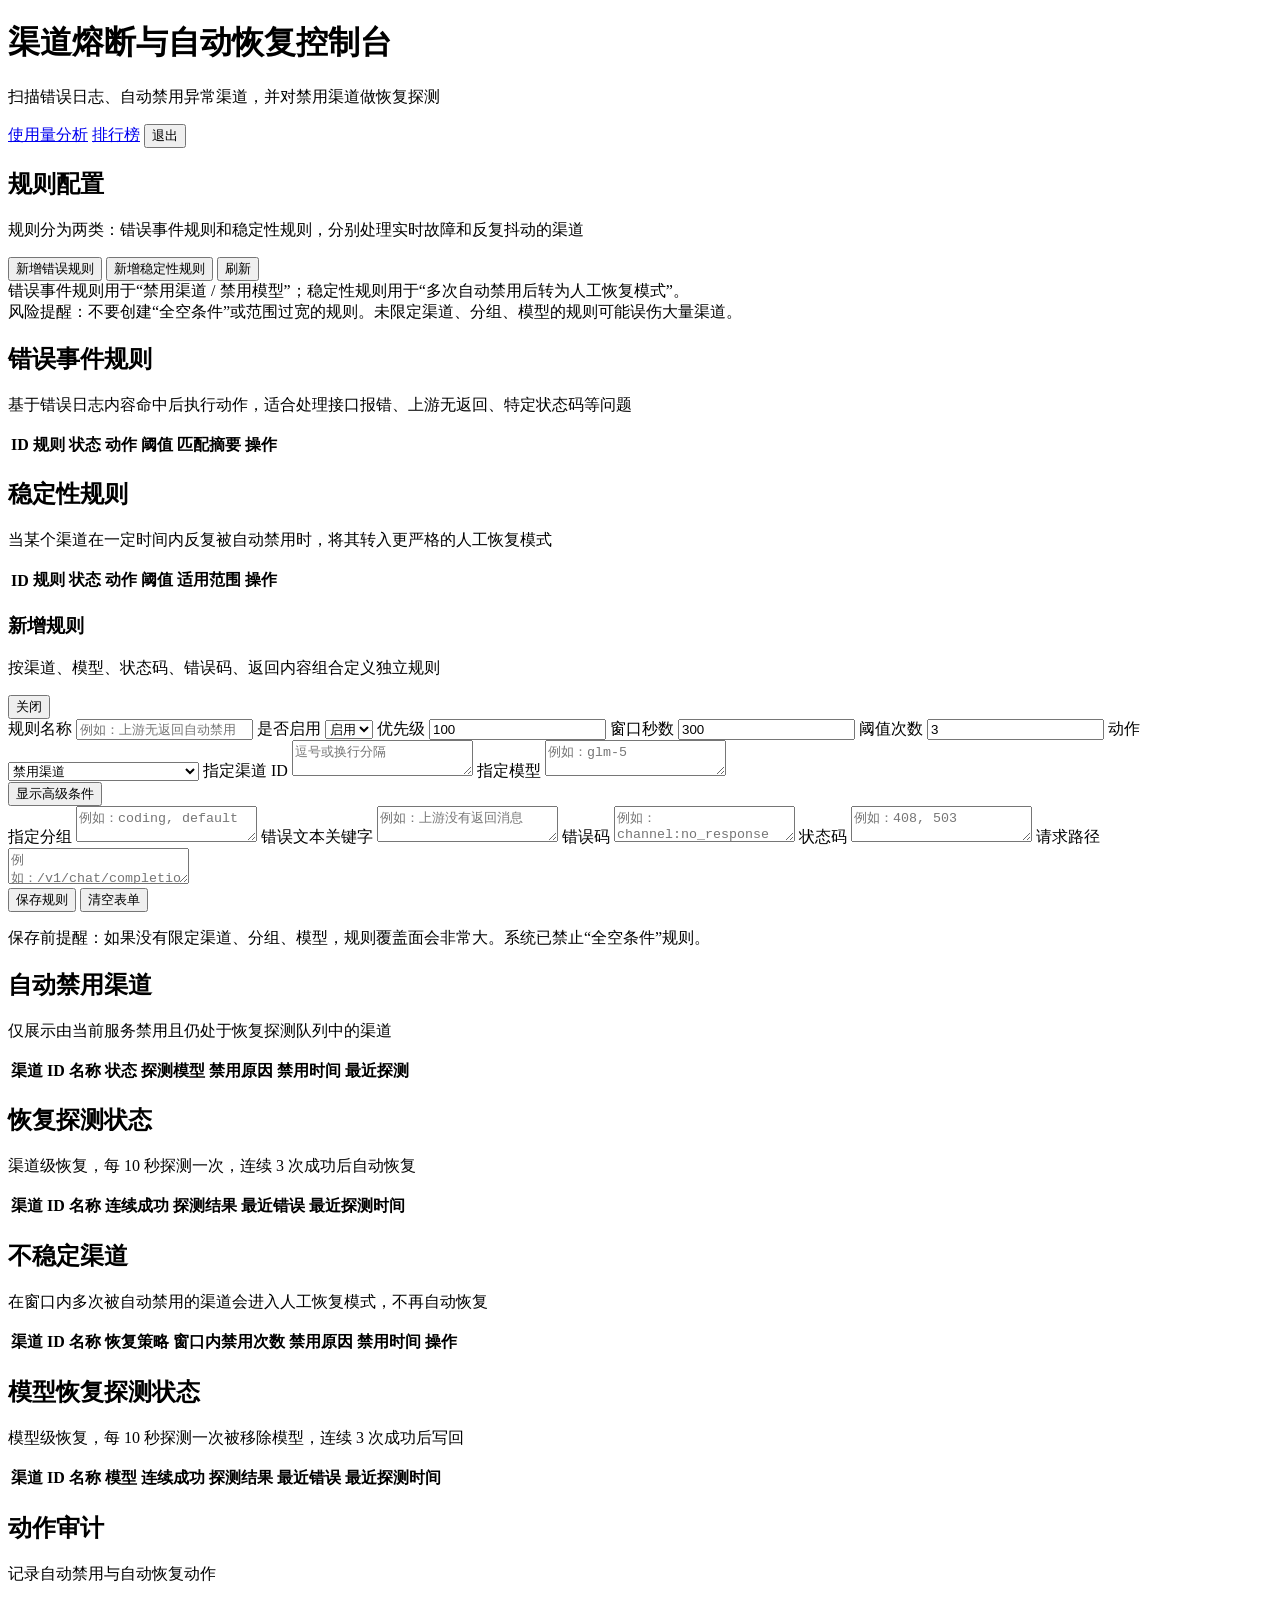
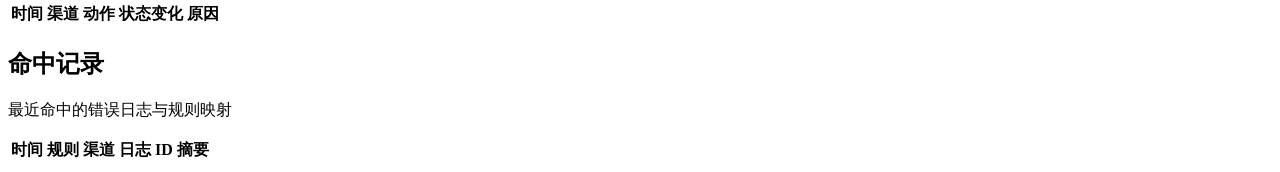
==== app/templates/admin.html @ 4867d364 "feat: move group matching into advanced rule filters" ====
<!doctype html>
<html lang="zh-CN">
<head>
  <meta charset="UTF-8" />
  <meta name="viewport" content="width=device-width, initial-scale=1.0" />
  <title>渠道熔断与恢复控制台</title>
  <link rel="stylesheet" href="/static/styles.css" />
</head>
<body>
  <header>
    <div class="topbar">
      <div>
        <h1>渠道熔断与自动恢复控制台</h1>
        <p>扫描错误日志、自动禁用异常渠道，并对禁用渠道做恢复探测</p>
      </div>
      <nav class="nav-links">
        <a href="/analytics">使用量分析</a>
        <a href="/leaderboard">排行榜</a>
        <button class="ghost-btn mini-btn" id="logoutBtn" type="button">退出</button>
      </nav>
    </div>
  </header>

  <section class="cards" id="summaryCards"></section>
  <section class="panel hidden" id="refreshWarningPanel">
    <div class="hint-banner warning" id="refreshWarningText"></div>
  </section>

  <section class="panel split">
    <div>
      <div class="section-title">
        <div>
          <h2>规则配置</h2>
          <p>规则分为两类：错误事件规则和稳定性规则，分别处理实时故障和反复抖动的渠道</p>
        </div>
        <div class="inline-actions">
          <button id="openCreateErrorRuleBtn" type="button">新增错误规则</button>
          <button class="ghost-btn" id="openCreateStabilityRuleBtn" type="button">新增稳定性规则</button>
          <button class="ghost-btn" id="refreshBtn" type="button">刷新</button>
        </div>
      </div>
      <div class="hint-banner">
        错误事件规则用于“禁用渠道 / 禁用模型”；稳定性规则用于“多次自动禁用后转为人工恢复模式”。
      </div>
      <div class="hint-banner warning">
        风险提醒：不要创建“全空条件”或范围过宽的规则。未限定渠道、分组、模型的规则可能误伤大量渠道。
      </div>
    </div>

    <div>
      <div class="section-title">
        <div>
          <h2>错误事件规则</h2>
          <p>基于错误日志内容命中后执行动作，适合处理接口报错、上游无返回、特定状态码等问题</p>
        </div>
      </div>
      <div class="table-wrap">
        <table id="errorRulesTable" class="rules-table">
          <thead>
            <tr>
              <th>ID</th>
              <th>规则</th>
              <th>状态</th>
              <th>动作</th>
              <th>阈值</th>
              <th>匹配摘要</th>
              <th>操作</th>
            </tr>
          </thead>
          <tbody></tbody>
        </table>
      </div>
    </div>
  </section>

  <section class="panel">
    <div class="section-title">
      <div>
        <h2>稳定性规则</h2>
        <p>当某个渠道在一定时间内反复被自动禁用时，将其转入更严格的人工恢复模式</p>
      </div>
    </div>
    <div class="table-wrap">
      <table id="stabilityRulesTable" class="rules-table">
        <thead>
          <tr>
            <th>ID</th>
            <th>规则</th>
            <th>状态</th>
            <th>动作</th>
            <th>阈值</th>
            <th>适用范围</th>
            <th>操作</th>
          </tr>
        </thead>
        <tbody></tbody>
      </table>
    </div>
  </section>

  <div class="modal hidden" id="ruleModal">
    <div class="modal-backdrop" data-close-rule-modal="true"></div>
    <div class="modal-dialog rule-dialog">
      <div class="modal-header">
        <div>
          <h3 id="ruleModalTitle">新增规则</h3>
          <p id="ruleModalDesc">按渠道、模型、状态码、错误码、返回内容组合定义独立规则</p>
        </div>
        <button type="button" class="ghost-btn" id="closeRuleModalBtn">关闭</button>
      </div>

      <form id="ruleForm" class="form-grid">
        <input type="hidden" id="ruleId" />
        <label>规则名称
          <input id="ruleName" type="text" placeholder="例如：上游无返回自动禁用" required />
        </label>
        <label>是否启用
          <select id="ruleEnabled">
            <option value="1">启用</option>
            <option value="0">停用</option>
          </select>
        </label>
        <label>优先级
          <input id="rulePriority" type="number" value="100" />
        </label>
        <label id="ruleWindowSecondsLabel">窗口秒数
          <input id="ruleWindowSeconds" type="number" value="300" min="1" />
        </label>
        <label id="ruleThresholdCountLabel">阈值次数
          <input id="ruleThresholdCount" type="number" value="3" min="1" />
        </label>
        <label>动作
          <select id="ruleActionType">
            <option value="disable_channel">禁用渠道</option>
            <option value="disable_model">禁用模型</option>
            <option value="disable_unstable_channel">禁用不稳定渠道（人工恢复）</option>
          </select>
        </label>
        <label>指定渠道 ID
          <textarea id="matchChannelIds" placeholder="逗号或换行分隔"></textarea>
        </label>
        <label>指定模型
          <textarea id="matchModels" placeholder="例如：glm-5"></textarea>
        </label>
        <div class="advanced-toggle">
          <button class="ghost-btn mini-btn" id="toggleAdvancedRuleFieldsBtn" type="button">显示高级条件</button>
        </div>
        <div class="advanced-fields hidden" id="advancedRuleFields">
          <label data-advanced-field="true">指定分组
            <textarea id="matchGroups" placeholder="例如：coding, default"></textarea>
          </label>
          <label data-event-field="true">错误文本关键字
            <textarea id="matchErrorText" placeholder="例如：上游没有返回消息"></textarea>
          </label>
          <label data-event-field="true">错误码
            <textarea id="matchErrorCodes" placeholder="例如：channel:no_response"></textarea>
          </label>
          <label data-event-field="true">状态码
            <textarea id="matchStatusCodes" placeholder="例如：408, 503"></textarea>
          </label>
          <label data-event-field="true">请求路径
            <textarea id="matchRequestPaths" placeholder="例如：/v1/chat/completions"></textarea>
          </label>
        </div>
        <div class="actions row-actions">
          <button type="submit">保存规则</button>
          <button class="ghost-btn" id="resetRuleBtn" type="button">清空表单</button>
        </div>
        <p class="subtle-text" id="ruleFormHint">
          保存前提醒：如果没有限定渠道、分组、模型，规则覆盖面会非常大。系统已禁止“全空条件”规则。
        </p>
      </form>
    </div>
  </div>

  <section class="panel">
    <div class="section-title">
      <div>
        <h2>自动禁用渠道</h2>
        <p>仅展示由当前服务禁用且仍处于恢复探测队列中的渠道</p>
      </div>
    </div>
    <div class="table-wrap">
      <table id="disabledTable">
        <thead>
          <tr>
            <th>渠道 ID</th>
            <th>名称</th>
            <th>状态</th>
            <th>探测模型</th>
            <th>禁用原因</th>
            <th>禁用时间</th>
            <th>最近探测</th>
          </tr>
        </thead>
        <tbody></tbody>
      </table>
    </div>
  </section>

  <section class="panel">
    <div class="section-title">
      <div>
        <h2>恢复探测状态</h2>
        <p>渠道级恢复，每 10 秒探测一次，连续 3 次成功后自动恢复</p>
      </div>
    </div>
    <div class="table-wrap">
      <table id="recoveryTable">
        <thead>
          <tr>
            <th>渠道 ID</th>
            <th>名称</th>
            <th>连续成功</th>
            <th>探测结果</th>
            <th>最近错误</th>
            <th>最近探测时间</th>
          </tr>
        </thead>
        <tbody></tbody>
      </table>
    </div>
  </section>

  <section class="panel">
    <div class="section-title">
      <div>
        <h2>不稳定渠道</h2>
        <p>在窗口内多次被自动禁用的渠道会进入人工恢复模式，不再自动恢复</p>
      </div>
    </div>
    <div class="table-wrap">
      <table id="unstableTable">
        <thead>
          <tr>
            <th>渠道 ID</th>
            <th>名称</th>
            <th>恢复策略</th>
            <th>窗口内禁用次数</th>
            <th>禁用原因</th>
            <th>禁用时间</th>
            <th>操作</th>
          </tr>
        </thead>
        <tbody></tbody>
      </table>
    </div>
  </section>

  <section class="panel">
    <div class="section-title">
      <div>
        <h2>模型恢复探测状态</h2>
        <p>模型级恢复，每 10 秒探测一次被移除模型，连续 3 次成功后写回</p>
      </div>
    </div>
    <div class="table-wrap">
      <table id="modelRecoveryTable">
        <thead>
          <tr>
            <th>渠道 ID</th>
            <th>名称</th>
            <th>模型</th>
            <th>连续成功</th>
            <th>探测结果</th>
            <th>最近错误</th>
            <th>最近探测时间</th>
          </tr>
        </thead>
        <tbody></tbody>
      </table>
    </div>
  </section>

  <section class="panel">
    <div class="section-title">
      <div>
        <h2>动作审计</h2>
        <p>记录自动禁用与自动恢复动作</p>
      </div>
    </div>
    <div class="table-wrap">
      <table id="actionsTable">
        <thead>
          <tr>
            <th>时间</th>
            <th>渠道</th>
            <th>动作</th>
            <th>状态变化</th>
            <th>原因</th>
          </tr>
        </thead>
        <tbody></tbody>
      </table>
    </div>
  </section>

  <section class="panel">
    <div class="section-title">
      <div>
        <h2>命中记录</h2>
        <p>最近命中的错误日志与规则映射</p>
      </div>
    </div>
    <div class="table-wrap">
      <table id="hitsTable">
        <thead>
          <tr>
            <th>时间</th>
            <th>规则</th>
            <th>渠道</th>
            <th>日志 ID</th>
            <th>摘要</th>
          </tr>
        </thead>
        <tbody></tbody>
      </table>
    </div>
  </section>

  <script src="/static/admin.js?v=20260317-breaker-1"></script>
</body>
</html>
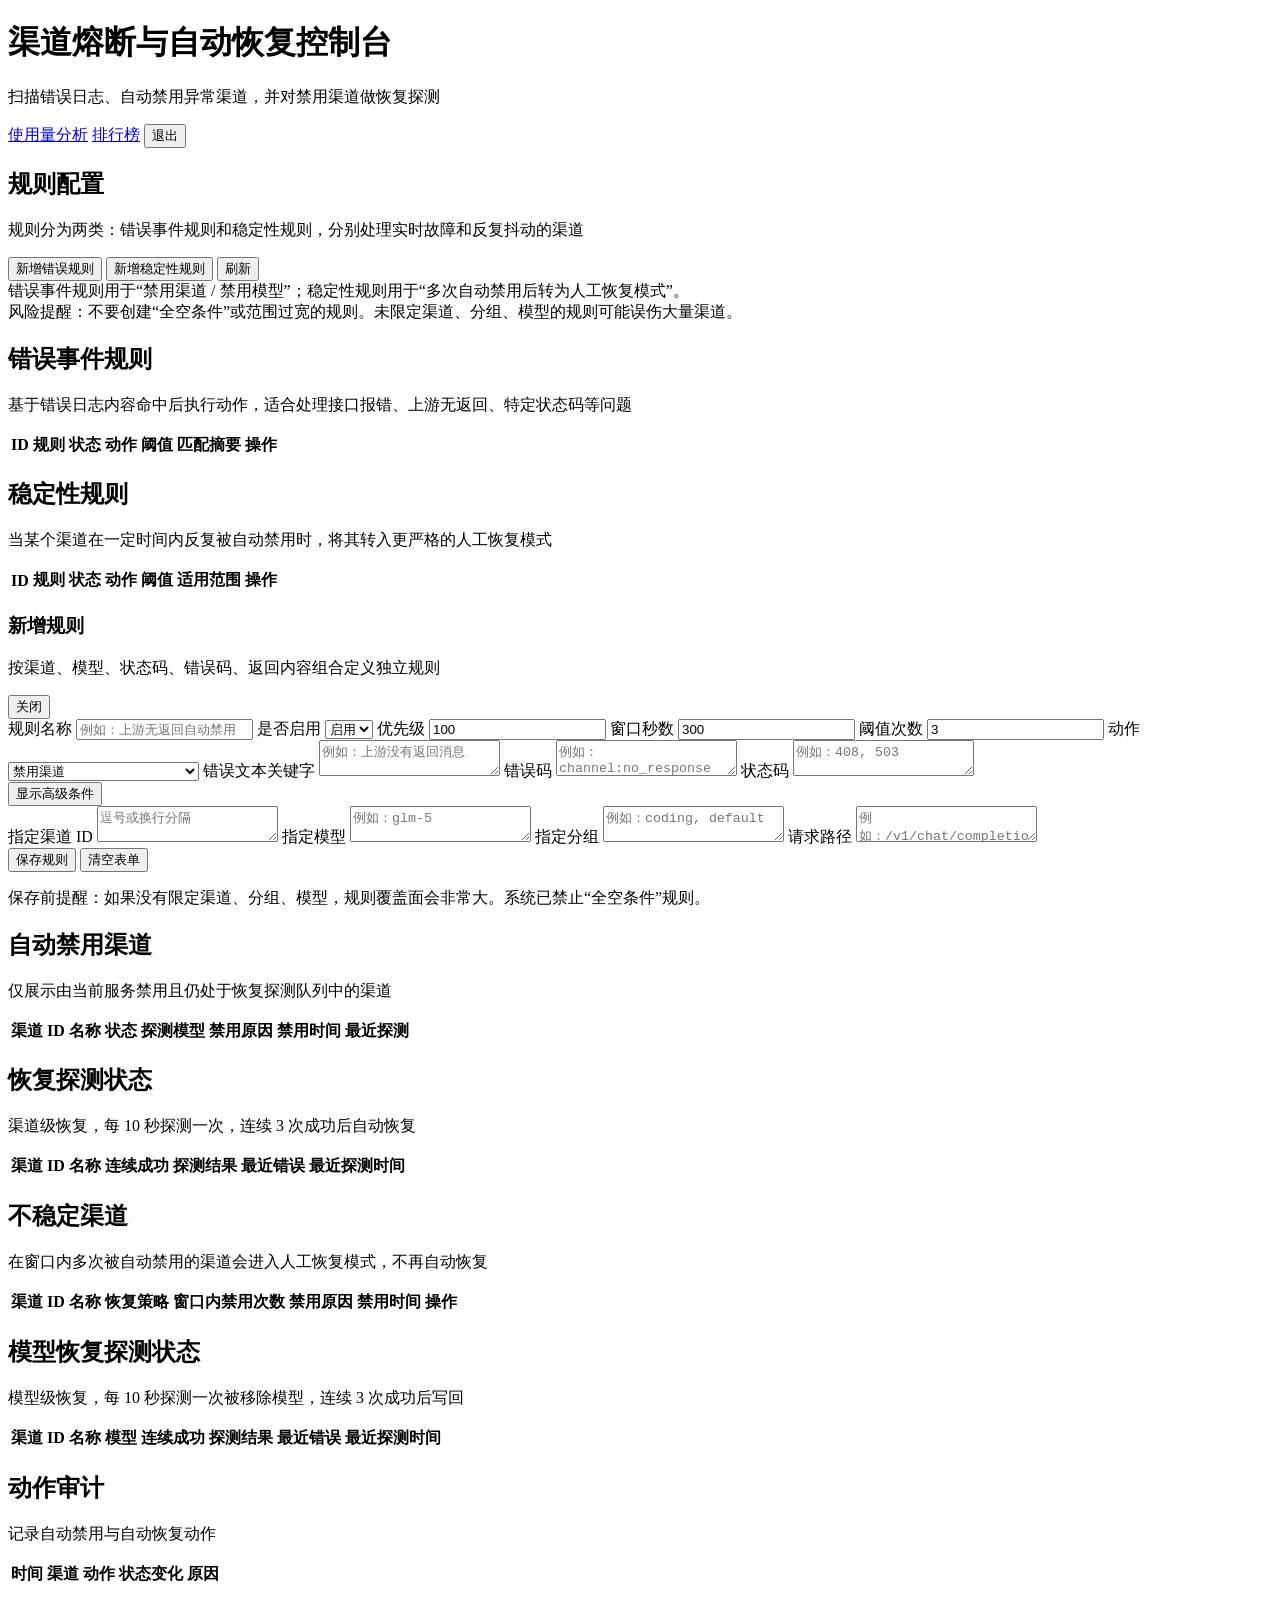
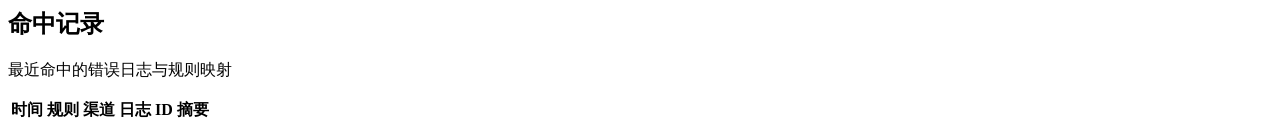
==== commit fbea7e97: "feat: prioritize error signatures in rule form" ====
--- a/app/templates/admin.html
+++ b/app/templates/admin.html
@@ -136,29 +136,29 @@
             <option value="disable_unstable_channel">禁用不稳定渠道（人工恢复）</option>
           </select>
         </label>
-        <label>指定渠道 ID
-          <textarea id="matchChannelIds" placeholder="逗号或换行分隔"></textarea>
-        </label>
-        <label>指定模型
-          <textarea id="matchModels" placeholder="例如：glm-5"></textarea>
+        <label data-event-field="true">错误文本关键字
+          <textarea id="matchErrorText" placeholder="例如：上游没有返回消息"></textarea>
+        </label>
+        <label data-event-field="true">错误码
+          <textarea id="matchErrorCodes" placeholder="例如：channel:no_response"></textarea>
+        </label>
+        <label data-event-field="true">状态码
+          <textarea id="matchStatusCodes" placeholder="例如：408, 503"></textarea>
         </label>
         <div class="advanced-toggle">
           <button class="ghost-btn mini-btn" id="toggleAdvancedRuleFieldsBtn" type="button">显示高级条件</button>
         </div>
         <div class="advanced-fields hidden" id="advancedRuleFields">
+          <label data-advanced-field="true">指定渠道 ID
+            <textarea id="matchChannelIds" placeholder="逗号或换行分隔"></textarea>
+          </label>
+          <label data-advanced-field="true">指定模型
+            <textarea id="matchModels" placeholder="例如：glm-5"></textarea>
+          </label>
           <label data-advanced-field="true">指定分组
             <textarea id="matchGroups" placeholder="例如：coding, default"></textarea>
           </label>
-          <label data-event-field="true">错误文本关键字
-            <textarea id="matchErrorText" placeholder="例如：上游没有返回消息"></textarea>
-          </label>
-          <label data-event-field="true">错误码
-            <textarea id="matchErrorCodes" placeholder="例如：channel:no_response"></textarea>
-          </label>
-          <label data-event-field="true">状态码
-            <textarea id="matchStatusCodes" placeholder="例如：408, 503"></textarea>
-          </label>
-          <label data-event-field="true">请求路径
+          <label data-event-field="true" data-advanced-field="true">请求路径
             <textarea id="matchRequestPaths" placeholder="例如：/v1/chat/completions"></textarea>
           </label>
         </div>
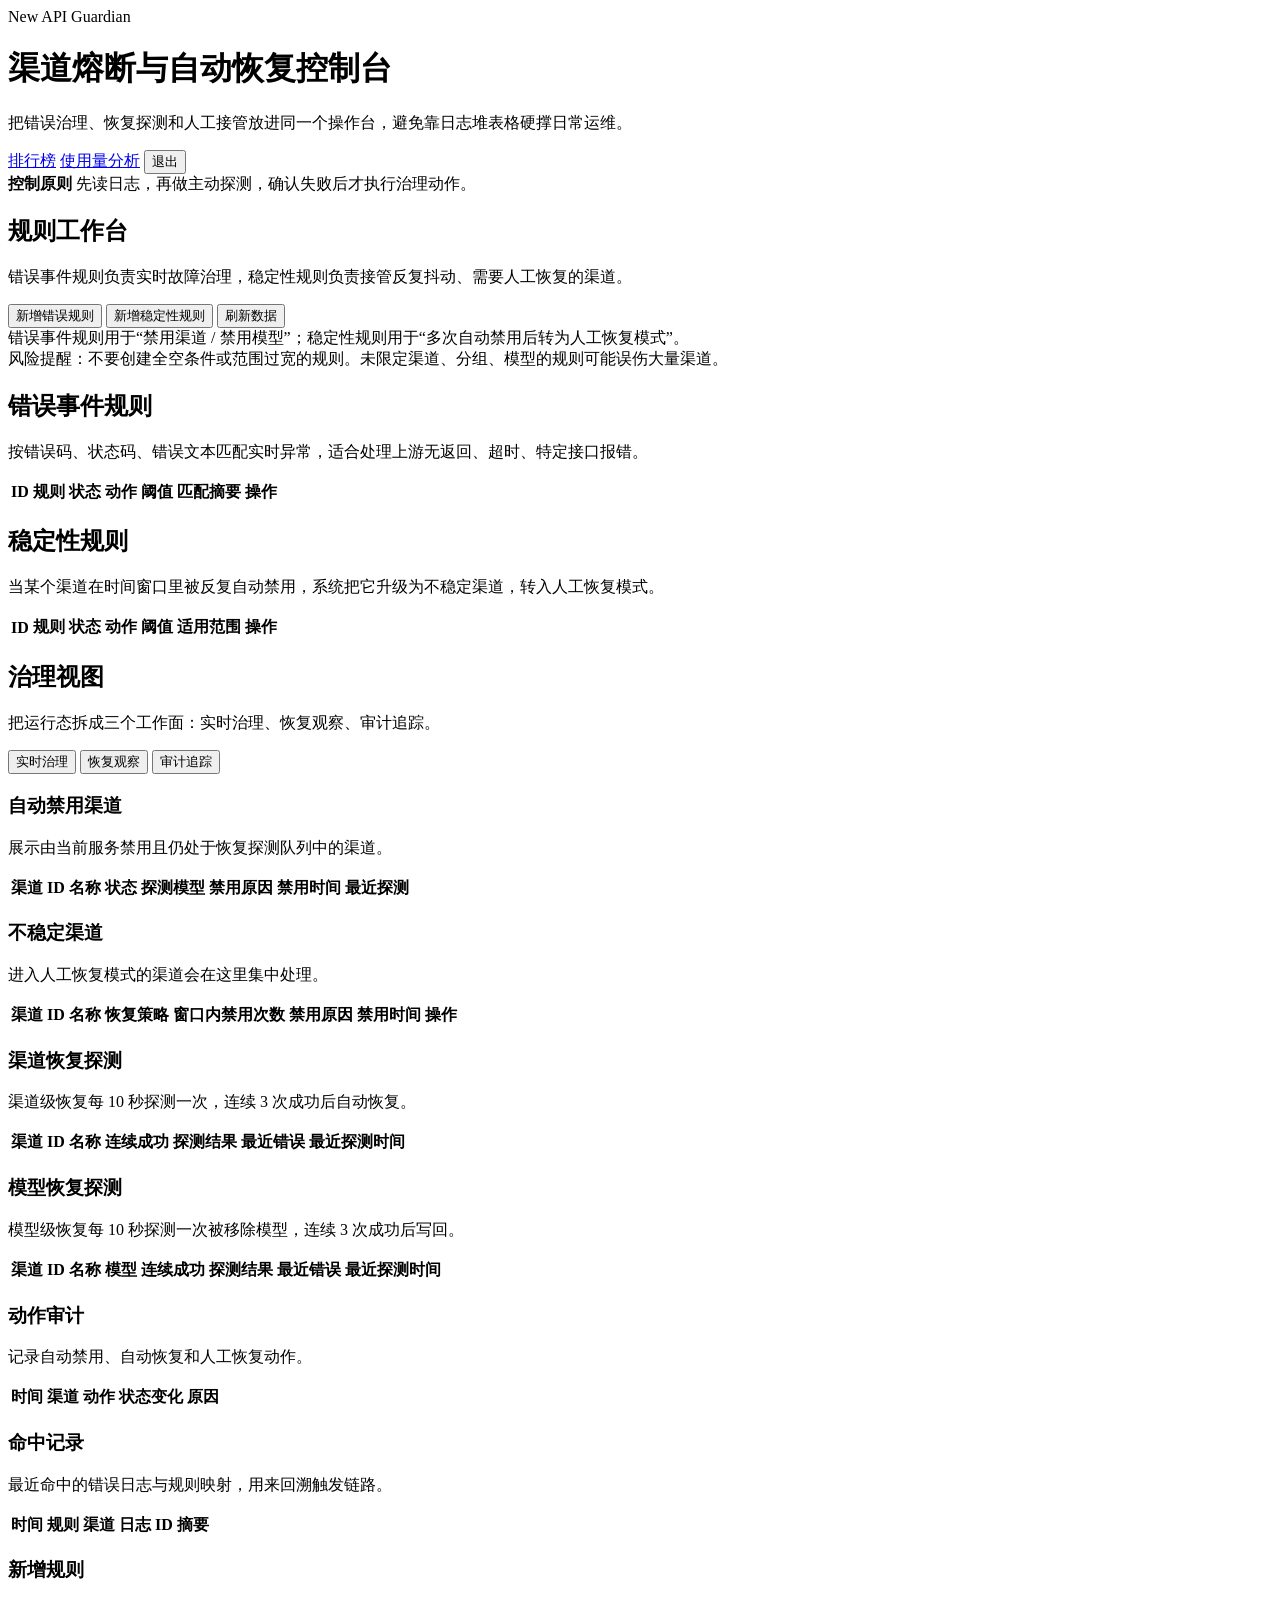
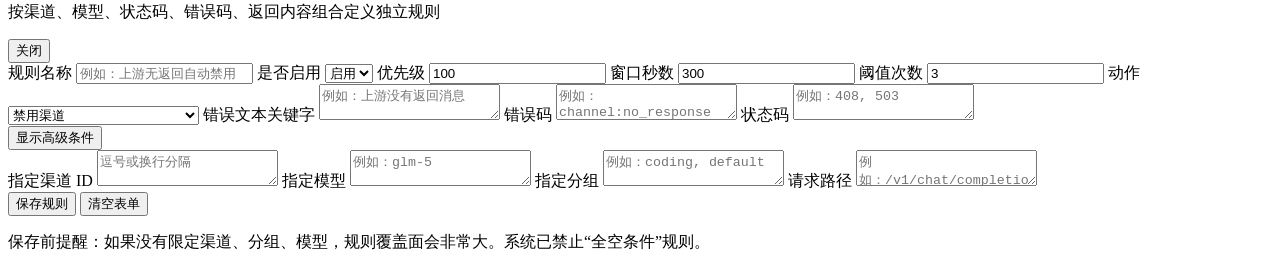
==== commit 6ddd14c1: "feat: redesign dashboards and add configurable columns" ====
--- a/app/templates/admin.html
+++ b/app/templates/admin.html
@@ -3,100 +3,283 @@
 <head>
   <meta charset="UTF-8" />
   <meta name="viewport" content="width=device-width, initial-scale=1.0" />
-  <title>渠道熔断与恢复控制台</title>
-  <link rel="stylesheet" href="/static/styles.css" />
+  <title>渠道熔断与自动恢复控制台</title>
+  <link rel="stylesheet" href="/static/styles.css?v=20260318-design-refresh-2" />
 </head>
-<body>
-  <header>
-    <div class="topbar">
-      <div>
+<body class="app-shell">
+  <div class="page-shell">
+    <header class="hero-shell">
+      <div class="hero-copy">
+        <span class="hero-eyebrow">New API Guardian</span>
         <h1>渠道熔断与自动恢复控制台</h1>
-        <p>扫描错误日志、自动禁用异常渠道，并对禁用渠道做恢复探测</p>
+        <p>把错误治理、恢复探测和人工接管放进同一个操作台，避免靠日志堆表格硬撑日常运维。</p>
       </div>
-      <nav class="nav-links">
-        <a href="/analytics">使用量分析</a>
-        <a href="/leaderboard">排行榜</a>
-        <button class="ghost-btn mini-btn" id="logoutBtn" type="button">退出</button>
-      </nav>
-    </div>
-  </header>
-
-  <section class="cards" id="summaryCards"></section>
-  <section class="panel hidden" id="refreshWarningPanel">
-    <div class="hint-banner warning" id="refreshWarningText"></div>
-  </section>
-
-  <section class="panel split">
-    <div>
-      <div class="section-title">
-        <div>
-          <h2>规则配置</h2>
-          <p>规则分为两类：错误事件规则和稳定性规则，分别处理实时故障和反复抖动的渠道</p>
-        </div>
-        <div class="inline-actions">
-          <button id="openCreateErrorRuleBtn" type="button">新增错误规则</button>
-          <button class="ghost-btn" id="openCreateStabilityRuleBtn" type="button">新增稳定性规则</button>
-          <button class="ghost-btn" id="refreshBtn" type="button">刷新</button>
+      <div class="hero-side">
+        <nav class="nav-links nav-pills">
+          <a href="/leaderboard">排行榜</a>
+          <a href="/analytics">使用量分析</a>
+          <button class="ghost-btn mini-btn" id="logoutBtn" type="button">退出</button>
+        </nav>
+        <div class="hero-note">
+          <strong>控制原则</strong>
+          <span>先读日志，再做主动探测，确认失败后才执行治理动作。</span>
         </div>
       </div>
-      <div class="hint-banner">
-        错误事件规则用于“禁用渠道 / 禁用模型”；稳定性规则用于“多次自动禁用后转为人工恢复模式”。
-      </div>
-      <div class="hint-banner warning">
-        风险提醒：不要创建“全空条件”或范围过宽的规则。未限定渠道、分组、模型的规则可能误伤大量渠道。
-      </div>
-    </div>
-
-    <div>
-      <div class="section-title">
-        <div>
-          <h2>错误事件规则</h2>
-          <p>基于错误日志内容命中后执行动作，适合处理接口报错、上游无返回、特定状态码等问题</p>
-        </div>
-      </div>
-      <div class="table-wrap">
-        <table id="errorRulesTable" class="rules-table">
-          <thead>
-            <tr>
-              <th>ID</th>
-              <th>规则</th>
-              <th>状态</th>
-              <th>动作</th>
-              <th>阈值</th>
-              <th>匹配摘要</th>
-              <th>操作</th>
-            </tr>
-          </thead>
-          <tbody></tbody>
-        </table>
-      </div>
-    </div>
-  </section>
-
-  <section class="panel">
-    <div class="section-title">
-      <div>
-        <h2>稳定性规则</h2>
-        <p>当某个渠道在一定时间内反复被自动禁用时，将其转入更严格的人工恢复模式</p>
-      </div>
-    </div>
-    <div class="table-wrap">
-      <table id="stabilityRulesTable" class="rules-table">
-        <thead>
-          <tr>
-            <th>ID</th>
-            <th>规则</th>
-            <th>状态</th>
-            <th>动作</th>
-            <th>阈值</th>
-            <th>适用范围</th>
-            <th>操作</th>
-          </tr>
-        </thead>
-        <tbody></tbody>
-      </table>
-    </div>
-  </section>
+    </header>
+
+    <main class="page-content">
+      <section class="cards metrics-grid" id="summaryCards"></section>
+
+      <section class="panel hidden" id="refreshWarningPanel">
+        <div class="hint-banner warning" id="refreshWarningText"></div>
+      </section>
+
+      <section class="panel panel-hero">
+        <div class="section-title">
+          <div>
+            <h2>规则工作台</h2>
+            <p>错误事件规则负责实时故障治理，稳定性规则负责接管反复抖动、需要人工恢复的渠道。</p>
+          </div>
+          <div class="action-cluster">
+            <button id="openCreateErrorRuleBtn" type="button">新增错误规则</button>
+            <button class="ghost-btn" id="openCreateStabilityRuleBtn" type="button">新增稳定性规则</button>
+            <button class="ghost-btn" id="refreshBtn" type="button">刷新数据</button>
+          </div>
+        </div>
+        <div class="callout-grid">
+          <div class="hint-banner">
+            错误事件规则用于“禁用渠道 / 禁用模型”；稳定性规则用于“多次自动禁用后转为人工恢复模式”。
+          </div>
+          <div class="hint-banner warning">
+            风险提醒：不要创建全空条件或范围过宽的规则。未限定渠道、分组、模型的规则可能误伤大量渠道。
+          </div>
+        </div>
+      </section>
+
+      <section class="content-grid rules-grid">
+        <section class="panel">
+          <div class="section-title">
+            <div>
+              <h2>错误事件规则</h2>
+              <p>按错误码、状态码、错误文本匹配实时异常，适合处理上游无返回、超时、特定接口报错。</p>
+            </div>
+          </div>
+          <div class="table-wrap">
+            <table id="errorRulesTable" class="rules-table">
+              <thead>
+                <tr>
+                  <th>ID</th>
+                  <th>规则</th>
+                  <th>状态</th>
+                  <th>动作</th>
+                  <th>阈值</th>
+                  <th>匹配摘要</th>
+                  <th>操作</th>
+                </tr>
+              </thead>
+              <tbody></tbody>
+            </table>
+          </div>
+        </section>
+
+        <section class="panel">
+          <div class="section-title">
+            <div>
+              <h2>稳定性规则</h2>
+              <p>当某个渠道在时间窗口里被反复自动禁用，系统把它升级为不稳定渠道，转入人工恢复模式。</p>
+            </div>
+          </div>
+          <div class="table-wrap">
+            <table id="stabilityRulesTable" class="rules-table">
+              <thead>
+                <tr>
+                  <th>ID</th>
+                  <th>规则</th>
+                  <th>状态</th>
+                  <th>动作</th>
+                  <th>阈值</th>
+                  <th>适用范围</th>
+                  <th>操作</th>
+                </tr>
+              </thead>
+              <tbody></tbody>
+            </table>
+          </div>
+        </section>
+      </section>
+
+      <section class="panel">
+        <div class="section-title">
+          <div>
+            <h2>治理视图</h2>
+            <p>把运行态拆成三个工作面：实时治理、恢复观察、审计追踪。</p>
+          </div>
+        </div>
+        <div class="segmented-control" id="dashboardViewTabs">
+          <button type="button" class="segment-btn active" data-dashboard-view="live">实时治理</button>
+          <button type="button" class="segment-btn" data-dashboard-view="recovery">恢复观察</button>
+          <button type="button" class="segment-btn" data-dashboard-view="audit">审计追踪</button>
+        </div>
+
+        <div class="dashboard-view active" data-dashboard-view-panel="live">
+          <div class="content-grid dual-panels">
+            <section class="subpanel">
+              <div class="section-title compact">
+                <div>
+                  <h3>自动禁用渠道</h3>
+                  <p>展示由当前服务禁用且仍处于恢复探测队列中的渠道。</p>
+                </div>
+              </div>
+              <div class="table-wrap">
+                <table id="disabledTable">
+                  <thead>
+                    <tr>
+                      <th>渠道 ID</th>
+                      <th>名称</th>
+                      <th>状态</th>
+                      <th>探测模型</th>
+                      <th>禁用原因</th>
+                      <th>禁用时间</th>
+                      <th>最近探测</th>
+                    </tr>
+                  </thead>
+                  <tbody></tbody>
+                </table>
+              </div>
+            </section>
+
+            <section class="subpanel">
+              <div class="section-title compact">
+                <div>
+                  <h3>不稳定渠道</h3>
+                  <p>进入人工恢复模式的渠道会在这里集中处理。</p>
+                </div>
+              </div>
+              <div class="table-wrap">
+                <table id="unstableTable">
+                  <thead>
+                    <tr>
+                      <th>渠道 ID</th>
+                      <th>名称</th>
+                      <th>恢复策略</th>
+                      <th>窗口内禁用次数</th>
+                      <th>禁用原因</th>
+                      <th>禁用时间</th>
+                      <th>操作</th>
+                    </tr>
+                  </thead>
+                  <tbody></tbody>
+                </table>
+              </div>
+            </section>
+          </div>
+        </div>
+
+        <div class="dashboard-view" data-dashboard-view-panel="recovery">
+          <div class="content-grid dual-panels">
+            <section class="subpanel">
+              <div class="section-title compact">
+                <div>
+                  <h3>渠道恢复探测</h3>
+                  <p>渠道级恢复每 10 秒探测一次，连续 3 次成功后自动恢复。</p>
+                </div>
+              </div>
+              <div class="table-wrap">
+                <table id="recoveryTable">
+                  <thead>
+                    <tr>
+                      <th>渠道 ID</th>
+                      <th>名称</th>
+                      <th>连续成功</th>
+                      <th>探测结果</th>
+                      <th>最近错误</th>
+                      <th>最近探测时间</th>
+                    </tr>
+                  </thead>
+                  <tbody></tbody>
+                </table>
+              </div>
+            </section>
+
+            <section class="subpanel">
+              <div class="section-title compact">
+                <div>
+                  <h3>模型恢复探测</h3>
+                  <p>模型级恢复每 10 秒探测一次被移除模型，连续 3 次成功后写回。</p>
+                </div>
+              </div>
+              <div class="table-wrap">
+                <table id="modelRecoveryTable">
+                  <thead>
+                    <tr>
+                      <th>渠道 ID</th>
+                      <th>名称</th>
+                      <th>模型</th>
+                      <th>连续成功</th>
+                      <th>探测结果</th>
+                      <th>最近错误</th>
+                      <th>最近探测时间</th>
+                    </tr>
+                  </thead>
+                  <tbody></tbody>
+                </table>
+              </div>
+            </section>
+          </div>
+        </div>
+
+        <div class="dashboard-view" data-dashboard-view-panel="audit">
+          <div class="content-grid dual-panels">
+            <section class="subpanel">
+              <div class="section-title compact">
+                <div>
+                  <h3>动作审计</h3>
+                  <p>记录自动禁用、自动恢复和人工恢复动作。</p>
+                </div>
+              </div>
+              <div class="table-wrap">
+                <table id="actionsTable">
+                  <thead>
+                    <tr>
+                      <th>时间</th>
+                      <th>渠道</th>
+                      <th>动作</th>
+                      <th>状态变化</th>
+                      <th>原因</th>
+                    </tr>
+                  </thead>
+                  <tbody></tbody>
+                </table>
+              </div>
+            </section>
+
+            <section class="subpanel">
+              <div class="section-title compact">
+                <div>
+                  <h3>命中记录</h3>
+                  <p>最近命中的错误日志与规则映射，用来回溯触发链路。</p>
+                </div>
+              </div>
+              <div class="table-wrap">
+                <table id="hitsTable">
+                  <thead>
+                    <tr>
+                      <th>时间</th>
+                      <th>规则</th>
+                      <th>渠道</th>
+                      <th>日志 ID</th>
+                      <th>摘要</th>
+                    </tr>
+                  </thead>
+                  <tbody></tbody>
+                </table>
+              </div>
+            </section>
+          </div>
+        </div>
+      </section>
+    </main>
+  </div>
 
   <div class="modal hidden" id="ruleModal">
     <div class="modal-backdrop" data-close-rule-modal="true"></div>
@@ -173,151 +356,6 @@
     </div>
   </div>
 
-  <section class="panel">
-    <div class="section-title">
-      <div>
-        <h2>自动禁用渠道</h2>
-        <p>仅展示由当前服务禁用且仍处于恢复探测队列中的渠道</p>
-      </div>
-    </div>
-    <div class="table-wrap">
-      <table id="disabledTable">
-        <thead>
-          <tr>
-            <th>渠道 ID</th>
-            <th>名称</th>
-            <th>状态</th>
-            <th>探测模型</th>
-            <th>禁用原因</th>
-            <th>禁用时间</th>
-            <th>最近探测</th>
-          </tr>
-        </thead>
-        <tbody></tbody>
-      </table>
-    </div>
-  </section>
-
-  <section class="panel">
-    <div class="section-title">
-      <div>
-        <h2>恢复探测状态</h2>
-        <p>渠道级恢复，每 10 秒探测一次，连续 3 次成功后自动恢复</p>
-      </div>
-    </div>
-    <div class="table-wrap">
-      <table id="recoveryTable">
-        <thead>
-          <tr>
-            <th>渠道 ID</th>
-            <th>名称</th>
-            <th>连续成功</th>
-            <th>探测结果</th>
-            <th>最近错误</th>
-            <th>最近探测时间</th>
-          </tr>
-        </thead>
-        <tbody></tbody>
-      </table>
-    </div>
-  </section>
-
-  <section class="panel">
-    <div class="section-title">
-      <div>
-        <h2>不稳定渠道</h2>
-        <p>在窗口内多次被自动禁用的渠道会进入人工恢复模式，不再自动恢复</p>
-      </div>
-    </div>
-    <div class="table-wrap">
-      <table id="unstableTable">
-        <thead>
-          <tr>
-            <th>渠道 ID</th>
-            <th>名称</th>
-            <th>恢复策略</th>
-            <th>窗口内禁用次数</th>
-            <th>禁用原因</th>
-            <th>禁用时间</th>
-            <th>操作</th>
-          </tr>
-        </thead>
-        <tbody></tbody>
-      </table>
-    </div>
-  </section>
-
-  <section class="panel">
-    <div class="section-title">
-      <div>
-        <h2>模型恢复探测状态</h2>
-        <p>模型级恢复，每 10 秒探测一次被移除模型，连续 3 次成功后写回</p>
-      </div>
-    </div>
-    <div class="table-wrap">
-      <table id="modelRecoveryTable">
-        <thead>
-          <tr>
-            <th>渠道 ID</th>
-            <th>名称</th>
-            <th>模型</th>
-            <th>连续成功</th>
-            <th>探测结果</th>
-            <th>最近错误</th>
-            <th>最近探测时间</th>
-          </tr>
-        </thead>
-        <tbody></tbody>
-      </table>
-    </div>
-  </section>
-
-  <section class="panel">
-    <div class="section-title">
-      <div>
-        <h2>动作审计</h2>
-        <p>记录自动禁用与自动恢复动作</p>
-      </div>
-    </div>
-    <div class="table-wrap">
-      <table id="actionsTable">
-        <thead>
-          <tr>
-            <th>时间</th>
-            <th>渠道</th>
-            <th>动作</th>
-            <th>状态变化</th>
-            <th>原因</th>
-          </tr>
-        </thead>
-        <tbody></tbody>
-      </table>
-    </div>
-  </section>
-
-  <section class="panel">
-    <div class="section-title">
-      <div>
-        <h2>命中记录</h2>
-        <p>最近命中的错误日志与规则映射</p>
-      </div>
-    </div>
-    <div class="table-wrap">
-      <table id="hitsTable">
-        <thead>
-          <tr>
-            <th>时间</th>
-            <th>规则</th>
-            <th>渠道</th>
-            <th>日志 ID</th>
-            <th>摘要</th>
-          </tr>
-        </thead>
-        <tbody></tbody>
-      </table>
-    </div>
-  </section>
-
-  <script src="/static/admin.js?v=20260317-breaker-1"></script>
+  <script src="/static/admin.js?v=20260318-design-refresh-2"></script>
 </body>
 </html>
